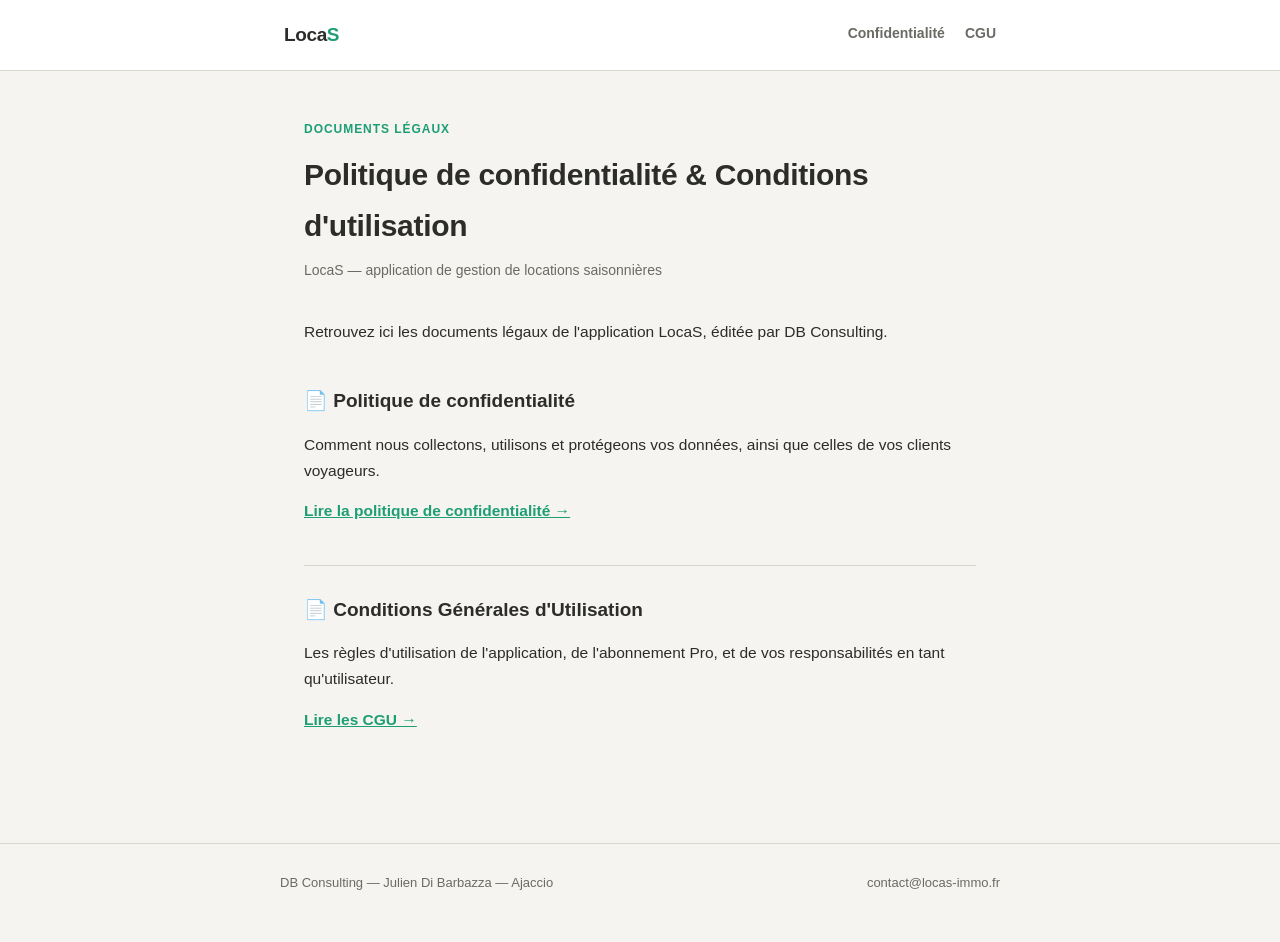
==== index.html @ eea55b1e "Add files via upload" ====
<!DOCTYPE html>
<html lang="fr">
<head>
<meta charset="UTF-8" />
<meta name="viewport" content="width=device-width, initial-scale=1.0" />
<title>LocaS — Documents légaux</title>
<link rel="stylesheet" href="style.css" />
</head>
<body>

<div class="topbar">
  <div class="topbar-inner">
    <a href="index.html" class="wordmark">Loca<span>S</span></a>
    <nav class="topnav">
      <a href="confidentialite.html">Confidentialité</a>
      <a href="cgu.html">CGU</a>
    </nav>
  </div>
</div>

<main>
  <div class="doc-header">
    <p class="eyebrow">Documents légaux</p>
    <h1>Politique de confidentialité &amp; Conditions d'utilisation</h1>
    <p class="updated">LocaS — application de gestion de locations saisonnières</p>
  </div>

  <article>
    <p>Retrouvez ici les documents légaux de l'application LocaS, éditée par DB Consulting.</p>

    <h2 style="border-top:none;padding-top:0;">📄 Politique de confidentialité</h2>
    <p>Comment nous collectons, utilisons et protégeons vos données, ainsi que celles de vos clients voyageurs.</p>
    <p><a class="inline-link" href="confidentialite.html">Lire la politique de confidentialité →</a></p>

    <h2>📄 Conditions Générales d'Utilisation</h2>
    <p>Les règles d'utilisation de l'application, de l'abonnement Pro, et de vos responsabilités en tant qu'utilisateur.</p>
    <p><a class="inline-link" href="cgu.html">Lire les CGU →</a></p>
  </article>
</main>

<footer>
  <div class="footer-inner">
    <span>DB Consulting — Julien Di Barbazza — Ajaccio</span>
    <span>contact@locas-immo.fr</span>
  </div>
</footer>

</body>
</html>
---- style.css ----
:root {
  --primary: #1D9E75;
  --primary-light: #E1F5EE;
  --bg: #F5F4F0;
  --white: #FFFFFF;
  --text: #2C2C2A;
  --text-muted: #6B6A64;
  --border: #D9D7CE;
  --warning-bg: #FFF3E0;
  --warning-text: #9A5B0E;
}

* { box-sizing: border-box; }

html { scroll-behavior: smooth; }

body {
  margin: 0;
  background: var(--bg);
  color: var(--text);
  font-family: -apple-system, BlinkMacSystemFont, "Segoe UI", Helvetica, Arial, sans-serif;
  line-height: 1.7;
  -webkit-font-smoothing: antialiased;
}

.topbar {
  background: var(--white);
  border-bottom: 1px solid var(--border);
}

.topbar-inner {
  max-width: 760px;
  margin: 0 auto;
  padding: 18px 24px;
  display: flex;
  align-items: center;
  justify-content: space-between;
}

.wordmark {
  font-weight: 800;
  font-size: 19px;
  color: var(--text);
  text-decoration: none;
  letter-spacing: -0.02em;
}
.wordmark span { color: var(--primary); }

.topnav { display: flex; gap: 20px; }
.topnav a {
  font-size: 14px;
  font-weight: 600;
  color: var(--text-muted);
  text-decoration: none;
  padding: 4px 0;
  border-bottom: 2px solid transparent;
}
.topnav a:hover,
.topnav a.active {
  color: var(--primary);
  border-bottom-color: var(--primary);
}

main {
  max-width: 720px;
  margin: 0 auto;
  padding: 48px 24px 96px;
}

.doc-header { margin-bottom: 36px; }

.eyebrow {
  font-size: 12px;
  font-weight: 700;
  letter-spacing: 0.08em;
  text-transform: uppercase;
  color: var(--primary);
  margin: 0 0 10px;
}

h1 {
  font-size: 30px;
  font-weight: 800;
  letter-spacing: -0.01em;
  margin: 0 0 8px;
  color: var(--text);
}

.updated {
  font-size: 14px;
  color: var(--text-muted);
  margin: 0;
}

.notice {
  background: var(--warning-bg);
  color: var(--warning-text);
  border: 1px solid rgba(154, 91, 14, 0.25);
  border-radius: 10px;
  padding: 14px 16px;
  font-size: 14px;
  line-height: 1.6;
  margin: 24px 0 36px;
}

article h2 {
  font-size: 19px;
  font-weight: 700;
  color: var(--text);
  margin: 40px 0 14px;
  padding-top: 4px;
  border-top: 1px solid var(--border);
  padding-top: 28px;
}
article h2:first-of-type { border-top: none; padding-top: 0; }

article h3 {
  font-size: 16px;
  font-weight: 700;
  color: var(--text);
  margin: 24px 0 10px;
}

article p, article li {
  font-size: 15.5px;
  color: var(--text);
}

article p { margin: 0 0 14px; }

article ul { margin: 0 0 14px; padding-left: 22px; }
article li { margin-bottom: 6px; }

article strong { color: var(--text); }

.callout {
  background: var(--white);
  border: 1px solid var(--border);
  border-left: 4px solid var(--primary);
  border-radius: 8px;
  padding: 14px 16px;
  margin: 18px 0;
  font-size: 15px;
}

table {
  width: 100%;
  border-collapse: collapse;
  margin: 16px 0 22px;
  font-size: 14.5px;
}
th, td {
  text-align: left;
  padding: 10px 12px;
  border-bottom: 1px solid var(--border);
}
th {
  color: var(--text-muted);
  font-size: 12px;
  text-transform: uppercase;
  letter-spacing: 0.04em;
  font-weight: 700;
}

.annex-tag {
  display: inline-block;
  background: var(--primary-light);
  color: var(--primary);
  font-size: 12px;
  font-weight: 700;
  padding: 4px 10px;
  border-radius: 20px;
  margin-bottom: 14px;
}

a.inline-link { color: var(--primary); font-weight: 600; }

footer {
  border-top: 1px solid var(--border);
  padding: 28px 24px 48px;
}
.footer-inner {
  max-width: 720px;
  margin: 0 auto;
  font-size: 13px;
  color: var(--text-muted);
  display: flex;
  justify-content: space-between;
  flex-wrap: wrap;
  gap: 8px;
}

@media (max-width: 560px) {
  h1 { font-size: 25px; }
  main { padding: 32px 18px 72px; }
  .topbar-inner { padding: 14px 18px; }
  .topnav { gap: 14px; }
}
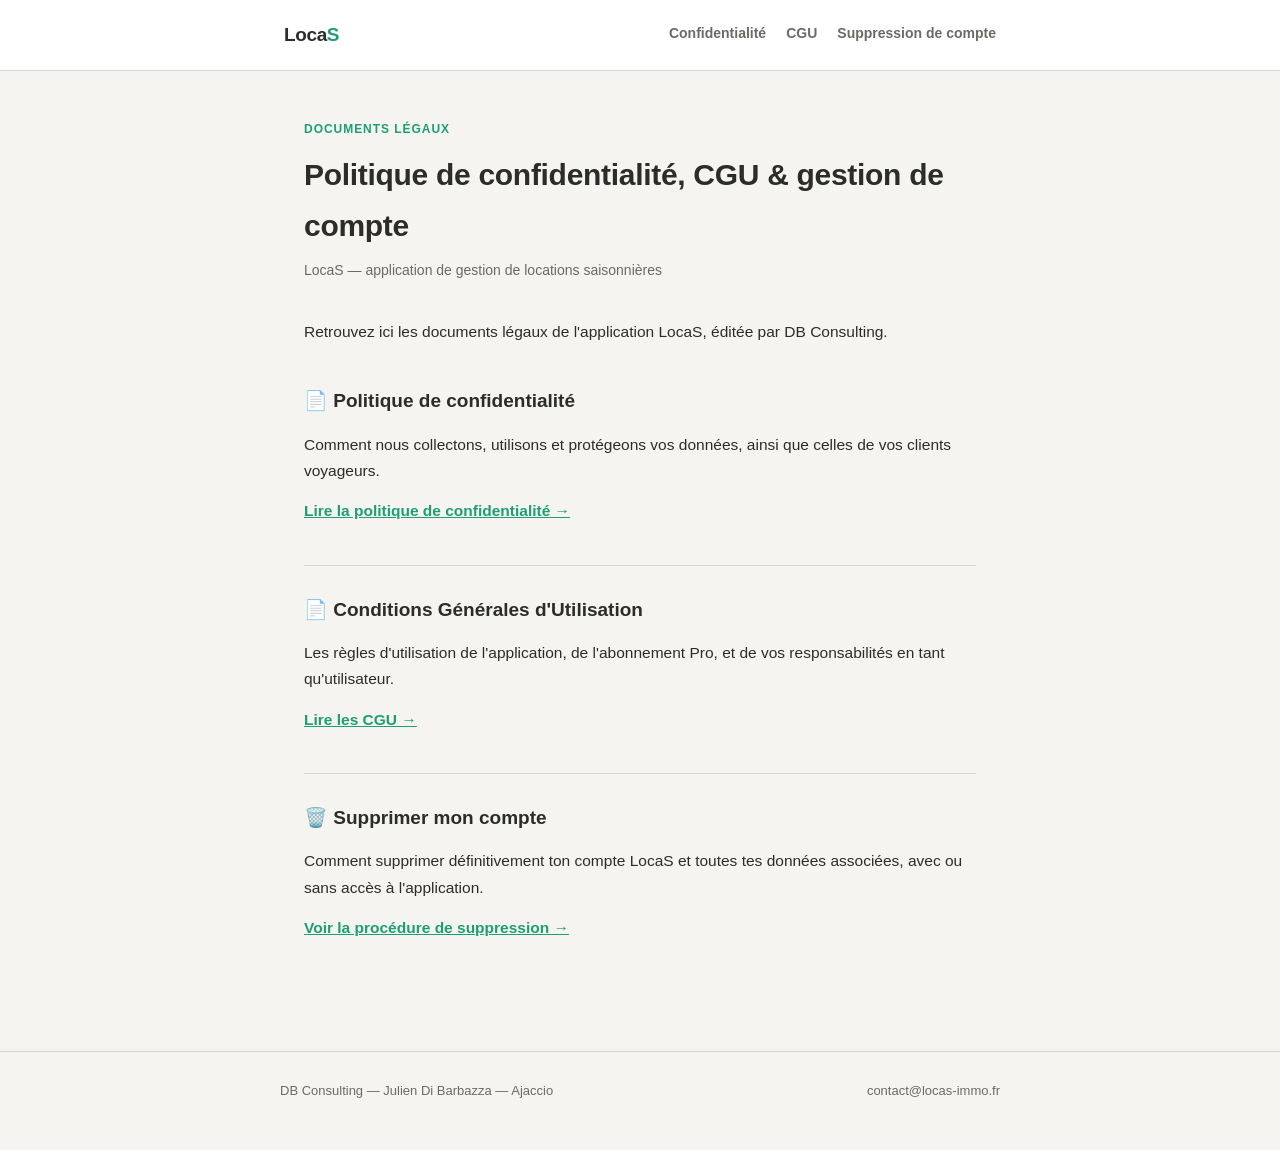
==== commit f25071cb: "Add files via upload" ====
--- a/index.html
+++ b/index.html
@@ -14,6 +14,7 @@
     <nav class="topnav">
       <a href="confidentialite.html">Confidentialité</a>
       <a href="cgu.html">CGU</a>
+      <a href="suppression-compte.html">Suppression de compte</a>
     </nav>
   </div>
 </div>
@@ -21,7 +22,7 @@
 <main>
   <div class="doc-header">
     <p class="eyebrow">Documents légaux</p>
-    <h1>Politique de confidentialité &amp; Conditions d'utilisation</h1>
+    <h1>Politique de confidentialité, CGU &amp; gestion de compte</h1>
     <p class="updated">LocaS — application de gestion de locations saisonnières</p>
   </div>
 
@@ -35,6 +36,10 @@
     <h2>📄 Conditions Générales d'Utilisation</h2>
     <p>Les règles d'utilisation de l'application, de l'abonnement Pro, et de vos responsabilités en tant qu'utilisateur.</p>
     <p><a class="inline-link" href="cgu.html">Lire les CGU →</a></p>
+
+    <h2>🗑️ Supprimer mon compte</h2>
+    <p>Comment supprimer définitivement ton compte LocaS et toutes tes données associées, avec ou sans accès à l'application.</p>
+    <p><a class="inline-link" href="suppression-compte.html">Voir la procédure de suppression →</a></p>
   </article>
 </main>
 
